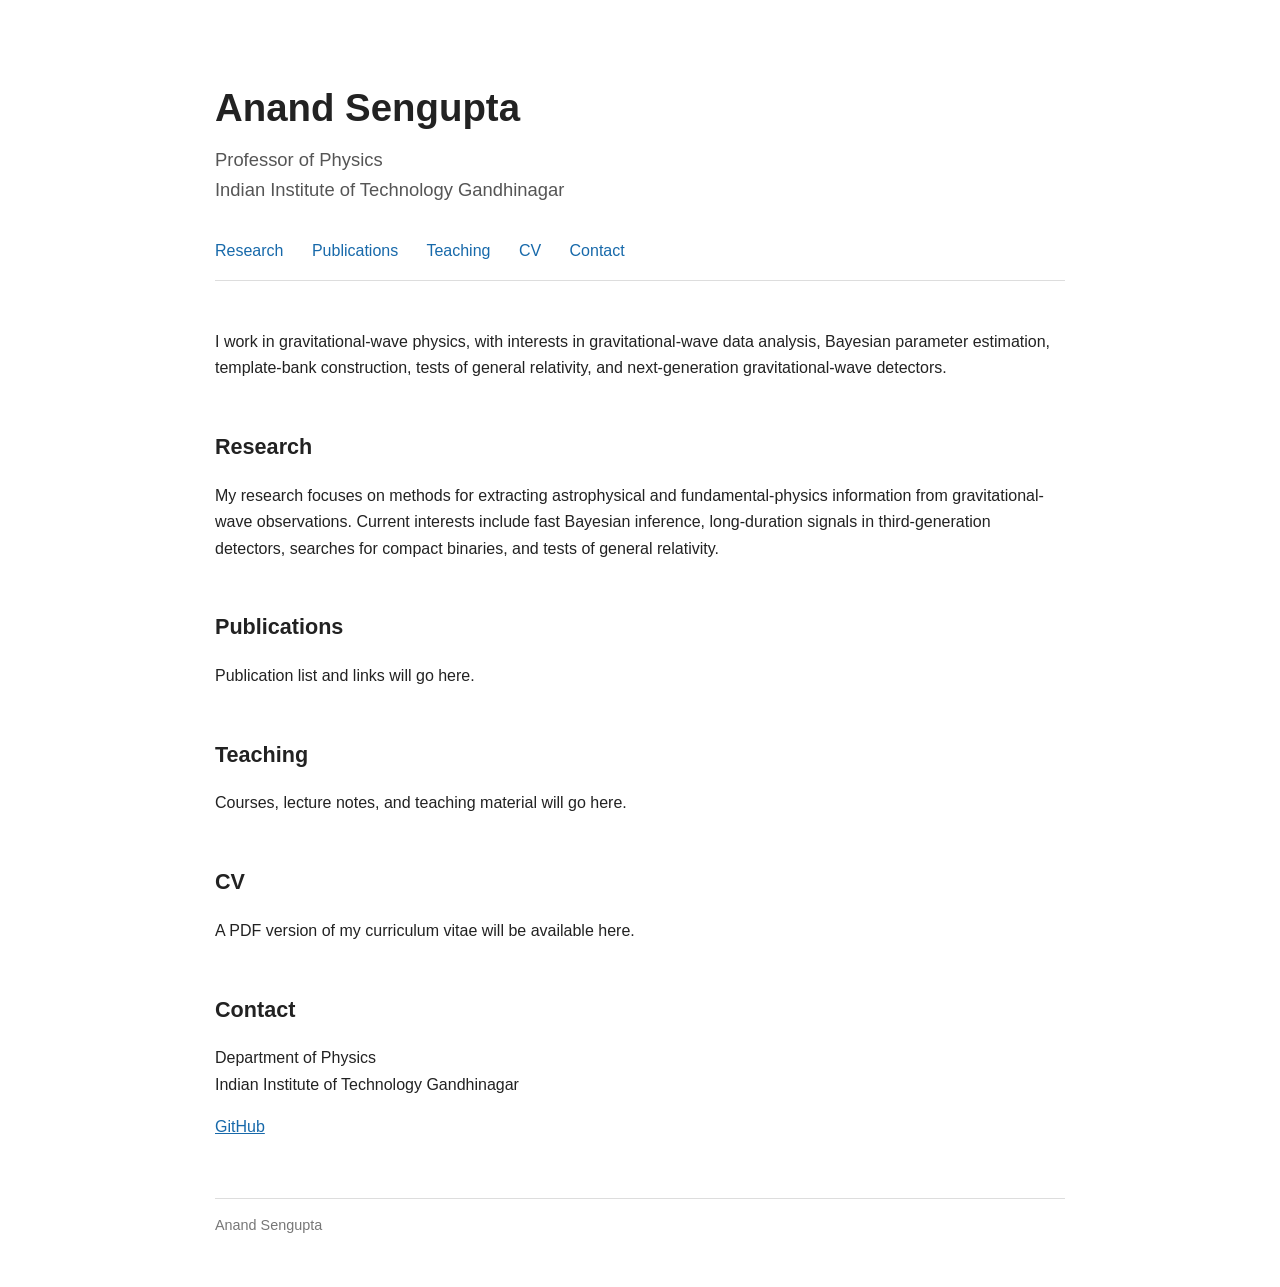
==== index.html @ 5d4b046d "Create index.html" ====
<!DOCTYPE html>
<html lang="en">
<head>
  <meta charset="UTF-8">
  <meta name="viewport" content="width=device-width, initial-scale=1.0">

  <title>Anand Sengupta</title>

  <style>
    body {
      font-family: -apple-system, BlinkMacSystemFont, "Segoe UI",
                   Helvetica, Arial, sans-serif;
      max-width: 850px;
      margin: 0 auto;
      padding: 50px 28px;
      color: #222;
      line-height: 1.65;
    }

    h1 {
      font-size: 2.4rem;
      margin-bottom: 0.15em;
    }

    h2 {
      margin-top: 2.2em;
      font-size: 1.35rem;
    }

    .affiliation {
      font-size: 1.15rem;
      color: #555;
      margin-top: 0;
    }

    nav {
      margin: 2em 0 3em 0;
      padding-bottom: 1em;
      border-bottom: 1px solid #ddd;
    }

    nav a {
      margin-right: 1.5em;
      text-decoration: none;
      color: #1769aa;
    }

    a {
      color: #1769aa;
    }

    footer {
      margin-top: 4em;
      padding-top: 1em;
      border-top: 1px solid #ddd;
      color: #777;
      font-size: 0.9rem;
    }
  </style>
</head>

<body>

  <header>
    <h1>Anand Sengupta</h1>
    <p class="affiliation">
      Professor of Physics<br>
      Indian Institute of Technology Gandhinagar
    </p>
  </header>

  <nav>
    <a href="#research">Research</a>
    <a href="#publications">Publications</a>
    <a href="#teaching">Teaching</a>
    <a href="#cv">CV</a>
    <a href="#contact">Contact</a>
  </nav>

  <p>
    I work in gravitational-wave physics, with interests in
    gravitational-wave data analysis, Bayesian parameter estimation,
    template-bank construction, tests of general relativity, and
    next-generation gravitational-wave detectors.
  </p>

  <section id="research">
    <h2>Research</h2>

    <p>
      My research focuses on methods for extracting astrophysical and
      fundamental-physics information from gravitational-wave observations.
      Current interests include fast Bayesian inference, long-duration
      signals in third-generation detectors, searches for compact binaries,
      and tests of general relativity.
    </p>
  </section>

  <section id="publications">
    <h2>Publications</h2>

    <p>
      Publication list and links will go here.
    </p>
  </section>

  <section id="teaching">
    <h2>Teaching</h2>

    <p>
      Courses, lecture notes, and teaching material will go here.
    </p>
  </section>

  <section id="cv">
    <h2>CV</h2>

    <p>
      A PDF version of my curriculum vitae will be available here.
    </p>
  </section>

  <section id="contact">
    <h2>Contact</h2>

    <p>
      Department of Physics<br>
      Indian Institute of Technology Gandhinagar
    </p>

    <p>
      <a href="https://github.com/asengupta74">GitHub</a>
    </p>
  </section>

  <footer>
    Anand Sengupta
  </footer>

</body>
</html>
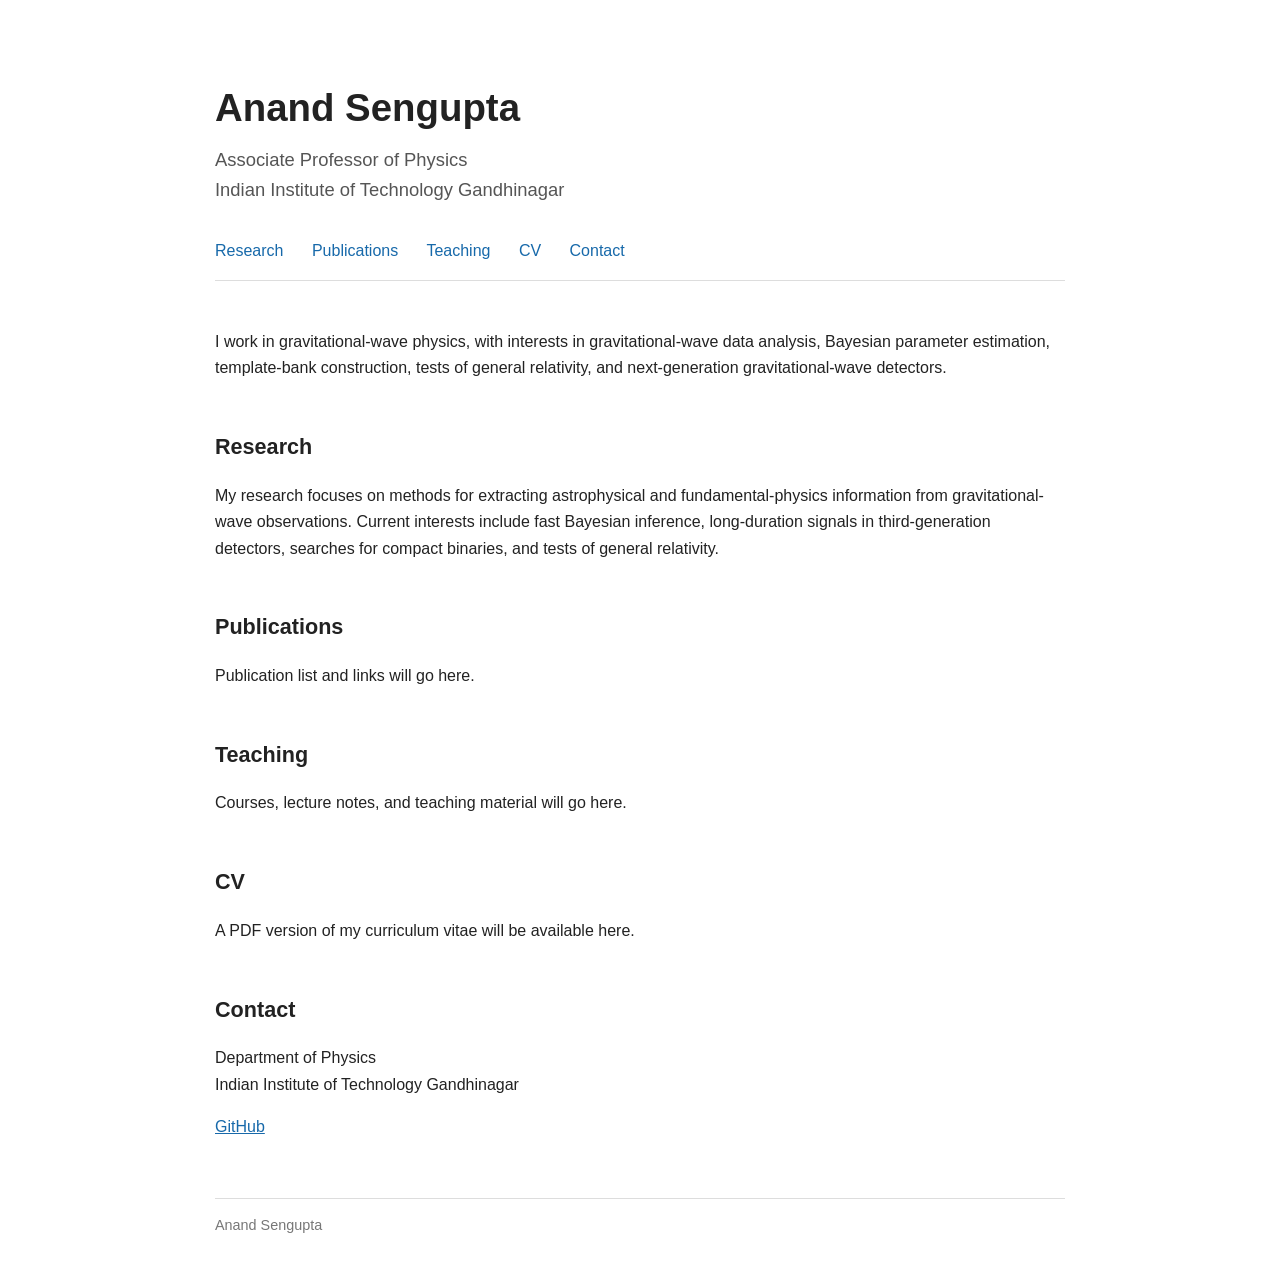
==== commit a8bd13c0: "Update index.html" ====
--- a/index.html
+++ b/index.html
@@ -64,7 +64,7 @@
   <header>
     <h1>Anand Sengupta</h1>
     <p class="affiliation">
-      Professor of Physics<br>
+      Associate Professor of Physics<br>
       Indian Institute of Technology Gandhinagar
     </p>
   </header>
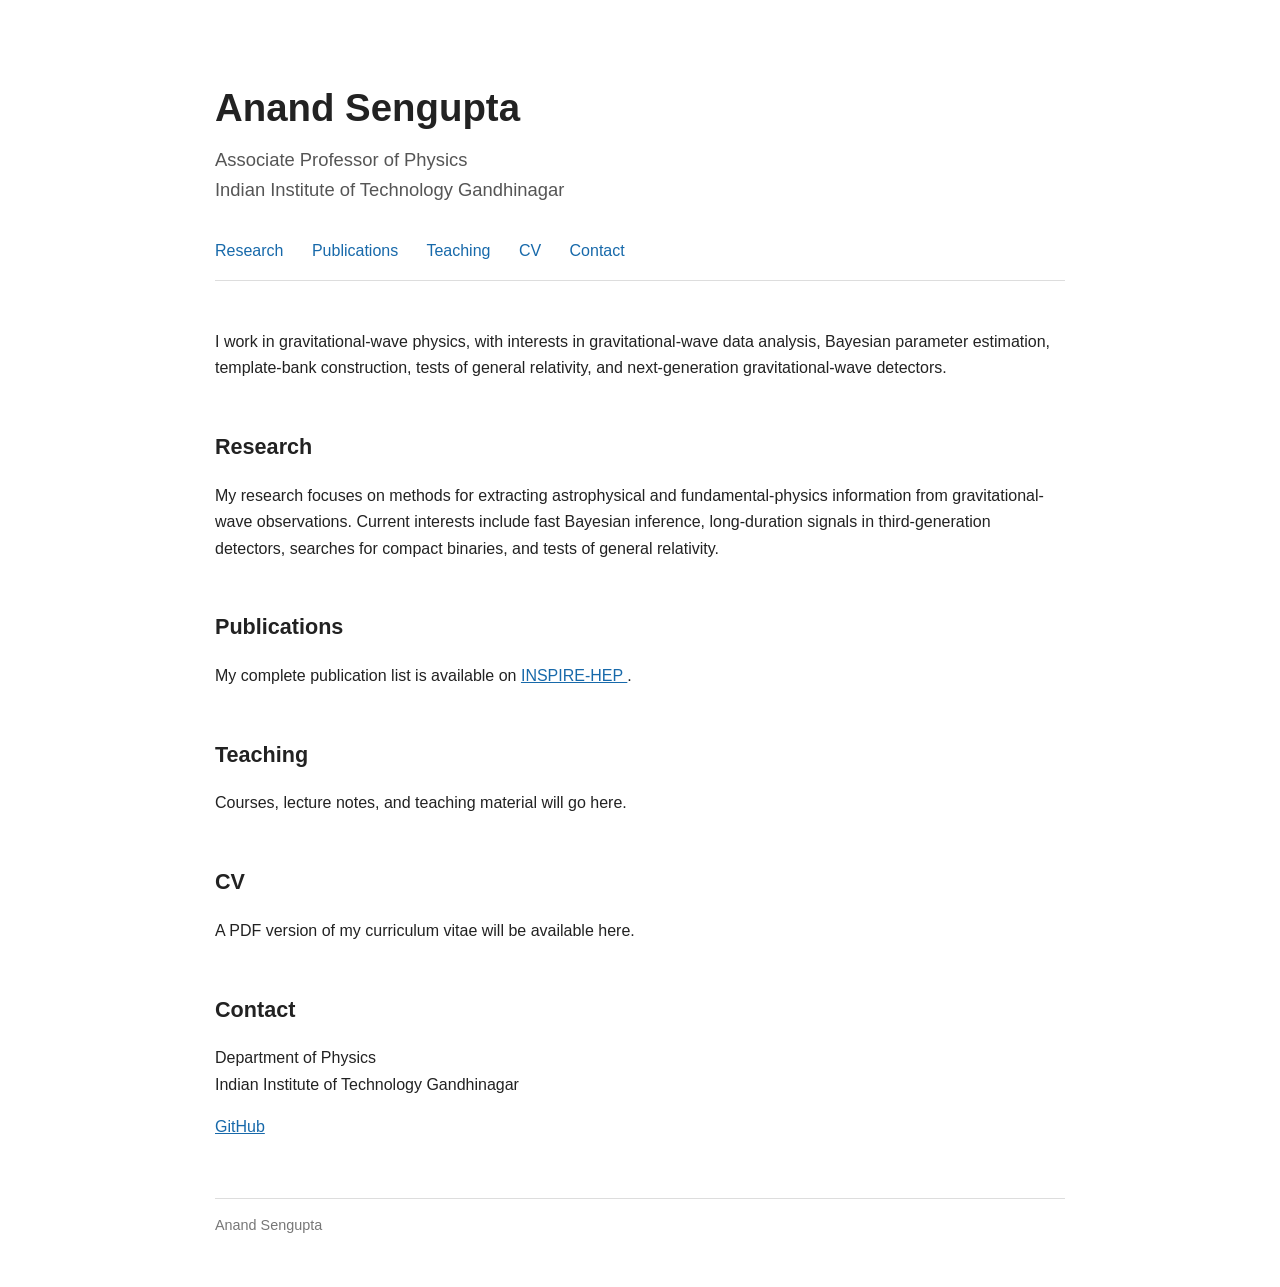
==== commit a39c3633: "Update index.html" ====
--- a/index.html
+++ b/index.html
@@ -97,11 +97,14 @@
   </section>
 
   <section id="publications">
-    <h2>Publications</h2>
+  <h2>Publications</h2>
 
-    <p>
-      Publication list and links will go here.
-    </p>
+  <p>
+    My complete publication list is available on
+    <a href="https://inspirehep.net/authors/1040066" target="_blank">
+      INSPIRE-HEP
+    </a>.
+  </p>
   </section>
 
   <section id="teaching">
